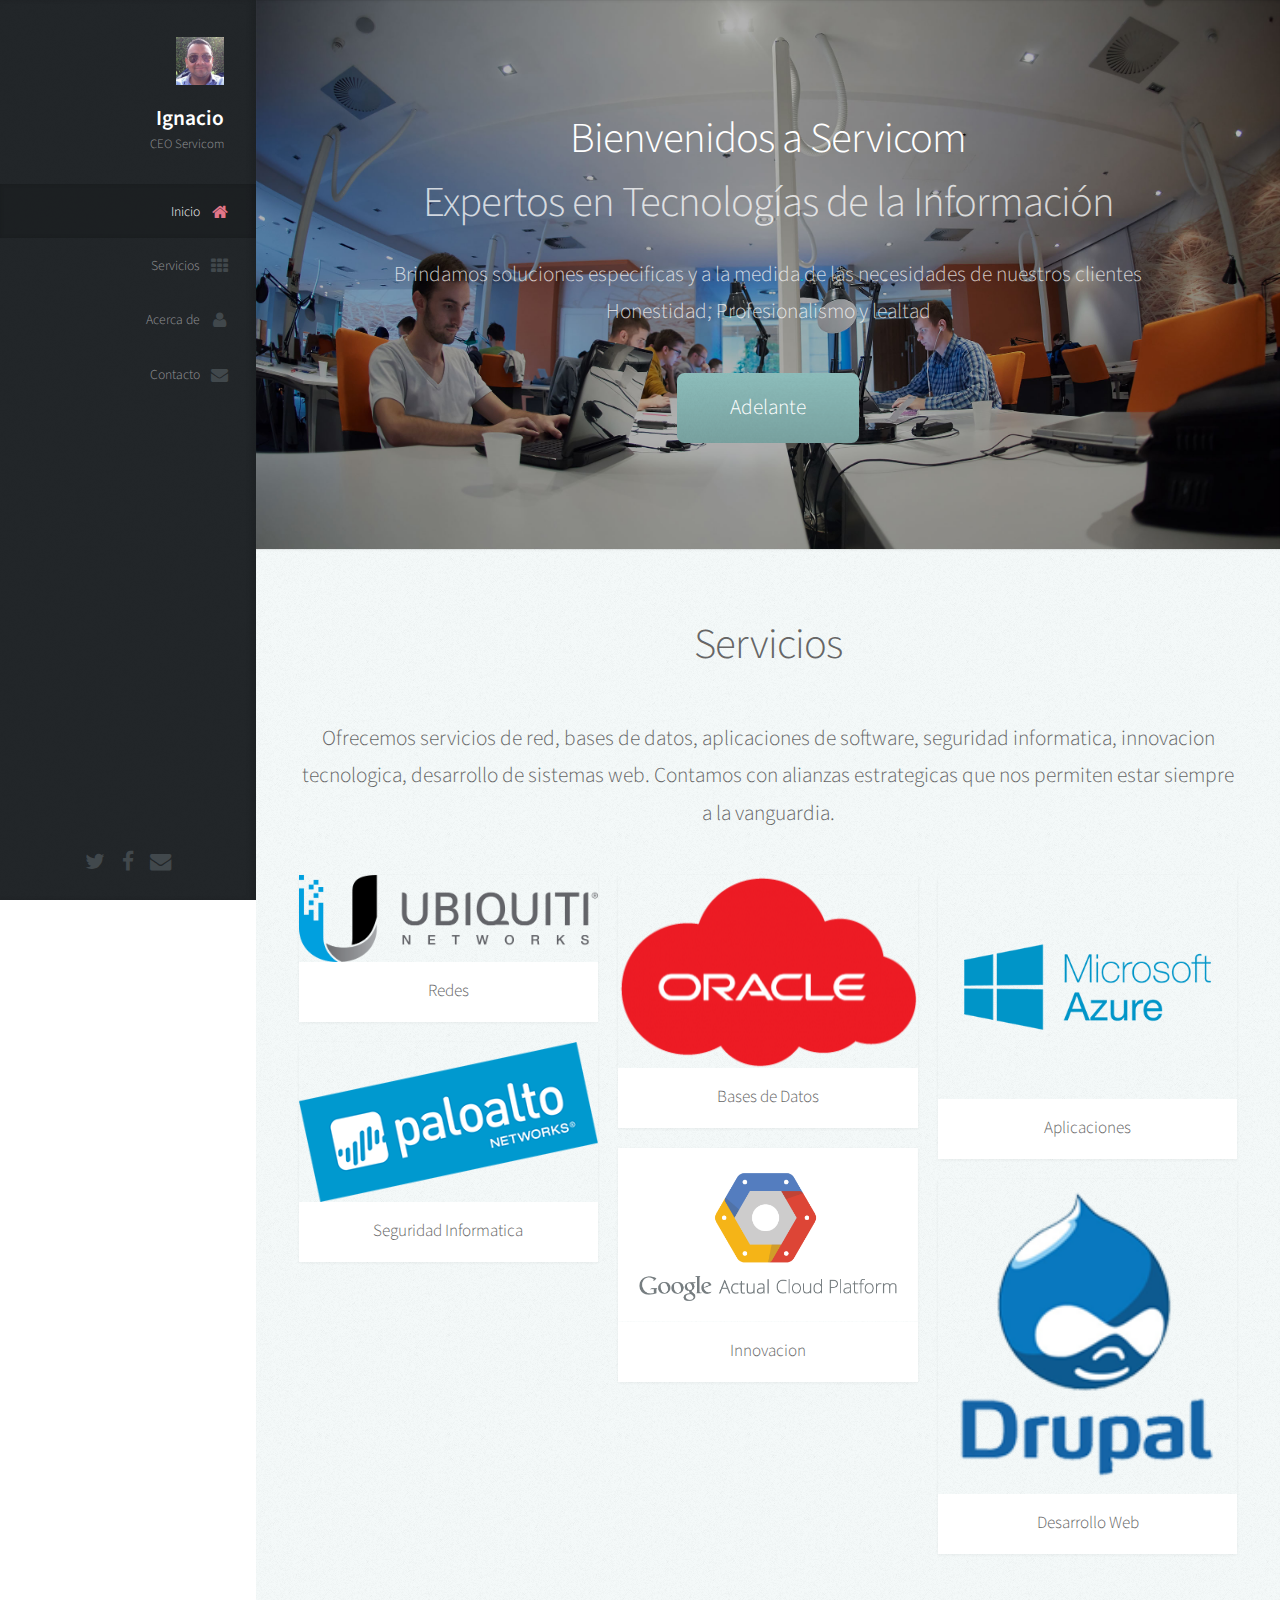
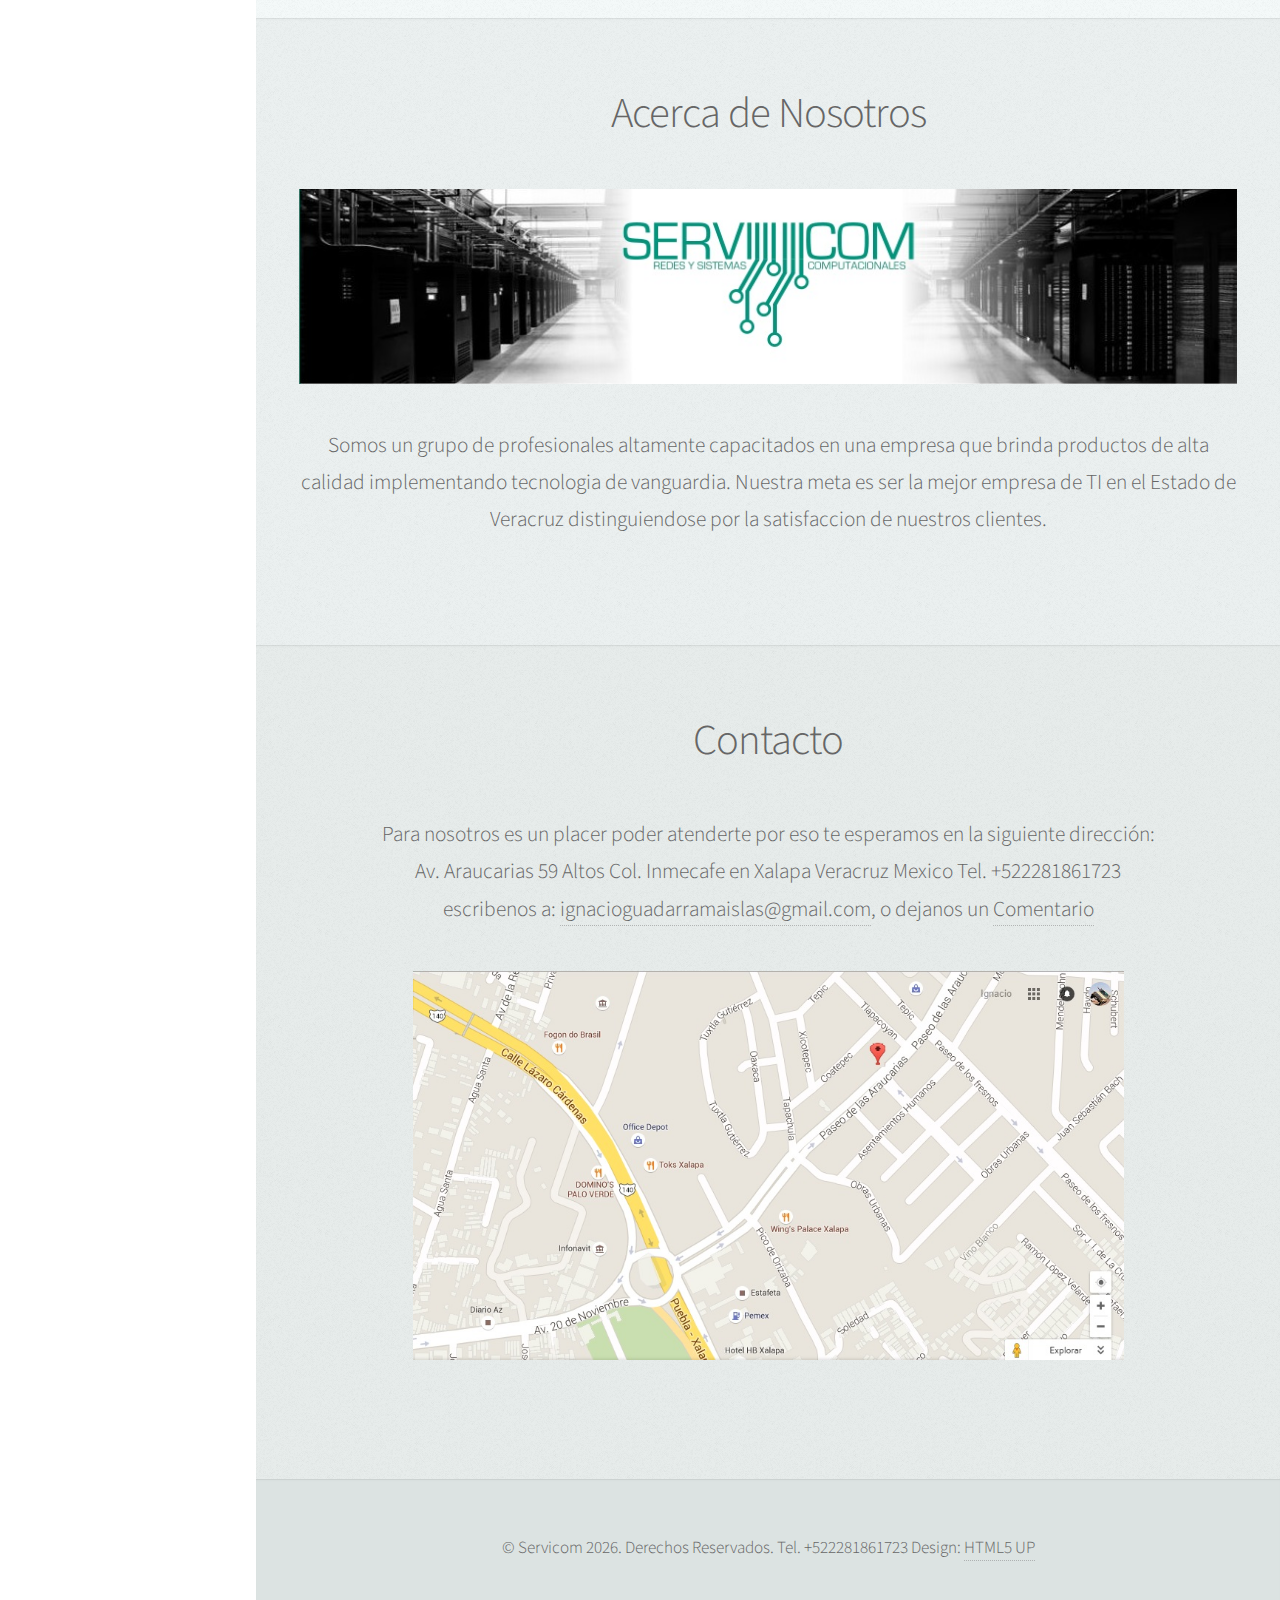
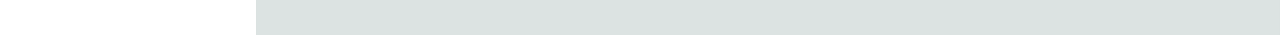
==== index.html @ 2c9adc37 "Add files via upload" ====
﻿<!DOCTYPE HTML>
<html>
	<head>
	<title>Servicom - Expertos en TI</title>
        <link rel="shortcut icon" href="favicon.ico" />
        <meta http-equiv="expires" content="0" />
		<meta name="msvalidate.01" content="8854037678727D01A5A8D40248712F20" />
		<meta charset="utf-8" />
		<meta name="viewport" content="width=device-width, initial-scale=1" />
		<link rel="stylesheet" href="assets/css/main.css" />
		<meta name="keywords" content="sistemas, redes, computo, informatica, tecnologia, seguridad, mantenimiento, protección, desarrollo, monitoreo, implementacion, administracion, telecomunicaciones, conectividad, infraestructura, soluciones, gestion, software, comunicaciones, firewall, wireless" />
<meta name="description" content="Servicom somos una empresa con experiencia en desarrollo de sistemas, bases de datos, telecomunicaciones, seguridad informatica, ofrecemos soluciones adecuadas para cada necesidad de nuestros clientes, nos comprometemos a equipar, asesorar y diseñar con tecnologia de vanguardia que resulte confiable, economica y flexible a nuestros clientes, colaborando con ello a su éxito empresarial." />

<script LANGUAGE="JavaScript">
function PaginaNueva(pagina) {
window.open(pagina, "Comentarios", "toolbar=no, status=yes, fullscreen=no, resizable=no, scrollbars=no, width=800, height=600");
}
</script>
</head>
	<body>

			<div id="header">

				<div class="top">

						<div id="logo">
							<span class="image avatar48"><img src="images/avatar.jpg" alt="" /></span>
						  <h1 id="title">Ignacio</h1>
							<p>CEO Servicom</p>
						</div>

						<nav id="nav">
							
							<ul>
								<li><a href="#top" id="top-link" class="skel-layers-ignoreHref"><span class="icon fa-home">Inicio</span></a></li>
								<li><a href="#portfolio" id="portfolio-link" class="skel-layers-ignoreHref"><span class="icon fa-th">Servicios</span></a></li>
								<li><a href="#about" id="about-link" class="skel-layers-ignoreHref"><span class="icon fa-user">Acerca de</span></a></li>
								<li><a href="#contact" id="contact-link" class="skel-layers-ignoreHref"><span class="icon fa-envelope">Contacto</span></a></li>
							</ul>
						</nav>

				</div>

				<div class="bottom">

						<ul class="icons">
							<li><a href="https://twitter.com/OsoSabrosote" class="icon fa-twitter"><span class="label">Twitter</span></a></li>
							<li><a href="https://www.facebook.com/SERVICOMsystems" target="_blank" class="icon fa-facebook"><span class="label">Facebook</span></a></li>
							
							<li><a href="mailto:ignacioguadarramaislas@gmail.com" class="icon fa-envelope"><span class="label">Email</span></a></li>
						</ul>

				</div>

			</div>

			<div id="main">

					<section id="top" class="one dark cover">
						<div class="container">

							<header>
								<h2 class="alt"><strong>Bienvenidos a Servicom</strong><br>
                                Expertos en Tecnologías de la Información</h2>
								<p>Brindamos soluciones especificas y a la medida de las necesidades de nuestros clientes<br />
								Honestidad, Profesionalismo y lealtad</p>
							</header>

							<footer>
								<a href="#portfolio" class="button scrolly">Adelante</a>
							</footer>

						</div>
					</section>

					<section id="portfolio" class="two">
						<div class="container">

							<header>
								<h2><strong>Servicios</strong></h2>
							</header>

							<p><strong>Ofrecemos servicios de red, bases de datos, aplicaciones de software, 
							seguridad informatica, innovacion tecnologica, desarrollo de sistemas web.
							Contamos con alianzas estrategicas que nos permiten estar siempre a la vanguardia.</strong></p>

							<div class="row">
								<div class="4u 12u$(mobile)">
									<article class="item">
										<a href="#" class="image fit"><img src="images/Ubiquiti.png" alt="" /></a>
										<header>
											<h3><strong>Redes</strong></h3>
										</header>
									</article>
									<article class="item">
										<a href="#" class="image fit"><img src="images/PaloAlto.png" alt="" /></a>
										<header>
											<h3><strong>Seguridad Informatica</strong></h3>
										</header>
									</article>
								</div>
								<div class="4u 12u$(mobile)">
									<article class="item">
										<a href="#" class="image fit"><img src="images/oracle.png" alt="" /></a>
										<header>
											<h3><strong>Bases de Datos</strong></h3>
										</header>
									</article>
									<article class="item">
										<a href="#" class="image fit"><img src="images/Google.png" alt="" /></a>
										<header>
											<h3><strong>Innovacion</strong></h3>
										</header>
									</article>
								</div>
								<div class="4u$ 12u$(mobile)">
									<article class="item">
										<a href="#" class="image fit"><img src="images/Microsoft.png" alt="" /></a>
										<header>
											<h3><strong>Aplicaciones</strong></h3>
										</header>
									</article>
									<article class="item">
										<a href="#" class="image fit"><img src="images/drupal.png" alt="" /></a>
										<header>
											<h3><strong>Desarrollo Web</strong></h3>
										</header>
									</article>
								</div>
							</div>

						</div>
					</section>

					<section id="about" class="three">
						<div class="container">

							<header>
								<h2><strong>Acerca de Nosotros</strong></h2>
							</header>

							<a href="#" class="image featured"><img src="images/pic08.jpg" alt="" /></a>

							<p><strong>Somos un grupo de profesionales altamente capacitados 
                            en una empresa que brinda productos de alta calidad
							implementando tecnologia de vanguardia. 
							Nuestra meta es ser la mejor empresa de TI
							en el Estado de Veracruz distinguiendose por la satisfaccion de nuestros clientes.</strong>
							</p>

						</div>
					</section>

					<section id="contact" class="four">
						<div class="container">

							<header>
								<h2><strong>Contacto</strong></h2>
							</header>

							<p><strong>Para nosotros es un placer poder atenderte por eso te esperamos en la siguiente dirección:<br />
							Av. Araucarias 59 Altos Col. Inmecafe en Xalapa Veracruz Mexico Tel. +522281861723</strong><br />
                            <strong>escribenos a: 
                            <a href="mailto:ignacioguadarramaislas@gmail.com">ignacioguadarramaislas@gmail.com</a>, o dejanos un 
                            <a href="javascript:PaginaNueva('Comentarios.php')">Comentario</a>
                            </strong></p>
							<img src="images/mapa.jpg" alt="" width="711" height="389" />
							<p></p>

					  </div>
					</section>

			</div>

			<div id="footer">

					<ul class="copyright">
						<li><strong>&copy; Servicom 
						<script type="text/javascript">
						var d = new Date();
						document.write(d.getFullYear());
                        </script>. Derechos Reservados. Tel. +522281861723</li>
                        <li>Design: <a href="http://html5up.net">HTML5 UP</a></li></strong>
					</ul>

			</div>

			<script src="assets/js/jquery.min.js"></script>
			<script src="assets/js/jquery.scrolly.min.js"></script>
			<script src="assets/js/jquery.scrollzer.min.js"></script>
			<script src="assets/js/skel.min.js"></script>
			<script src="assets/js/util.js"></script>
			<script src="assets/js/main.js"></script>
<!--Start of Tawk.to Script-->
<script type="text/javascript">
var Tawk_API=Tawk_API||{}, Tawk_LoadStart=new Date();
(function(){
var s1=document.createElement("script"),s0=document.getElementsByTagName("script")[0];
s1.async=true;
s1.src='https://embed.tawk.to/5a99e2e6d7591465c70833b9/default';
s1.charset='UTF-8';
s1.setAttribute('crossorigin','*');
s0.parentNode.insertBefore(s1,s0);
})();
</script>
<!--End of Tawk.to Script-->
	</body>
</html>
---- assets/css/main.css ----
@import url("font-awesome.min.css");
@import url("https://fonts.googleapis.com/css?family=Source+Sans+Pro:300,300italic,400,600");

/*
	Prologue by HTML5 UP
	html5up.net | @n33co
	Free for personal and commercial use under the CCA 3.0 license (html5up.net/license)
*/

/* Reset */

	html, body, div, span, applet, object, iframe, h1, h2, h3, h4, h5, h6, p, blockquote, pre, a, abbr, acronym, address, big, cite, code, del, dfn, em, img, ins, kbd, q, s, samp, small, strike, strong, sub, sup, tt, var, b, u, i, center, dl, dt, dd, ol, ul, li, fieldset, form, label, legend, table, caption, tbody, tfoot, thead, tr, th, td, article, aside, canvas, details, embed, figure, figcaption, footer, header, hgroup, menu, nav, output, ruby, section, summary, time, mark, audio, video {
		margin: 0;
		padding: 0;
		border: 0;
		font-size: 100%;
		font: inherit;
		vertical-align: baseline;
	}

	article, aside, details, figcaption, figure, footer, header, hgroup, menu, nav, section {
		display: block;
	}

	body {
		line-height: 1;
	}

	ol, ul {
		list-style: none;
	}

	blockquote, q {
		quotes: none;
	}

	blockquote:before, blockquote:after, q:before, q:after {
		content: '';
		content: none;
	}

	table {
		border-collapse: collapse;
		border-spacing: 0;
	}

	body {
		-webkit-text-size-adjust: none;
	}

/* Box Model */

	*, *:before, *:after {
		-moz-box-sizing: border-box;
		-webkit-box-sizing: border-box;
		box-sizing: border-box;
	}

/* Containers */

	.container {
		margin-left: auto;
		margin-right: auto;
	}

	.container.\31 25\25 {
		width: 100%;
		max-width: 1750px;
		min-width: 1400px;
	}

	.container.\37 5\25 {
		width: 1050px;
	}

	.container.\35 0\25 {
		width: 700px;
	}

	.container.\32 5\25 {
		width: 350px;
	}

	.container {
		width: 1400px;
	}

	@media screen and (min-width: 961px) and (max-width: 1880px) {

		.container.\31 25\25 {
			width: 100%;
			max-width: 1500px;
			min-width: 1200px;
		}

		.container.\37 5\25 {
			width: 900px;
		}

		.container.\35 0\25 {
			width: 600px;
		}

		.container.\32 5\25 {
			width: 300px;
		}

		.container {
			width: 1200px;
		}

	}

	@media screen and (min-width: 961px) and (max-width: 1620px) {

		.container.\31 25\25 {
			width: 100%;
			max-width: 1200px;
			min-width: 960px;
		}

		.container.\37 5\25 {
			width: 720px;
		}

		.container.\35 0\25 {
			width: 480px;
		}

		.container.\32 5\25 {
			width: 240px;
		}

		.container {
			width: 960px;
		}

	}

	@media screen and (min-width: 961px) and (max-width: 1320px) {

		.container.\31 25\25 {
			width: 100%;
			max-width: 125%;
			min-width: 100%;
		}

		.container.\37 5\25 {
			width: 75%;
		}

		.container.\35 0\25 {
			width: 50%;
		}

		.container.\32 5\25 {
			width: 25%;
		}

		.container {
			width: 100%;
		}

	}

	@media screen and (max-width: 960px) {

		.container.\31 25\25 {
			width: 100%;
			max-width: 125%;
			min-width: 100%;
		}

		.container.\37 5\25 {
			width: 75%;
		}

		.container.\35 0\25 {
			width: 50%;
		}

		.container.\32 5\25 {
			width: 25%;
		}

		.container {
			width: 100%;
		}

	}

	@media screen and (max-width: 736px) {

		.container.\31 25\25 {
			width: 100%;
			max-width: 125%;
			min-width: 100%;
		}

		.container.\37 5\25 {
			width: 75%;
		}

		.container.\35 0\25 {
			width: 50%;
		}

		.container.\32 5\25 {
			width: 25%;
		}

		.container {
			width: 100% !important;
		}

	}

/* Grid */

	.row {
		border-bottom: solid 1px transparent;
		-moz-box-sizing: border-box;
		-webkit-box-sizing: border-box;
		box-sizing: border-box;
	}

	.row > * {
		float: left;
		-moz-box-sizing: border-box;
		-webkit-box-sizing: border-box;
		box-sizing: border-box;
	}

	.row:after, .row:before {
		content: '';
		display: block;
		clear: both;
		height: 0;
	}

	.row.uniform > * > :first-child {
		margin-top: 0;
	}

	.row.uniform > * > :last-child {
		margin-bottom: 0;
	}

	.row.\30 \25 > * {
		padding: 0px 0 0 0px;
	}

	.row.\30 \25 {
		margin: 0px 0 -1px 0px;
	}

	.row.uniform.\30 \25 > * {
		padding: 0px 0 0 0px;
	}

	.row.uniform.\30 \25 {
		margin: 0px 0 -1px 0px;
	}

	.row > * {
		padding: 40px 0 0 40px;
	}

	.row {
		margin: -40px 0 -1px -40px;
	}

	.row.uniform > * {
		padding: 40px 0 0 40px;
	}

	.row.uniform {
		margin: -40px 0 -1px -40px;
	}

	.row.\32 00\25 > * {
		padding: 80px 0 0 80px;
	}

	.row.\32 00\25 {
		margin: -80px 0 -1px -80px;
	}

	.row.uniform.\32 00\25 > * {
		padding: 80px 0 0 80px;
	}

	.row.uniform.\32 00\25 {
		margin: -80px 0 -1px -80px;
	}

	.row.\31 50\25 > * {
		padding: 60px 0 0 60px;
	}

	.row.\31 50\25 {
		margin: -60px 0 -1px -60px;
	}

	.row.uniform.\31 50\25 > * {
		padding: 60px 0 0 60px;
	}

	.row.uniform.\31 50\25 {
		margin: -60px 0 -1px -60px;
	}

	.row.\35 0\25 > * {
		padding: 20px 0 0 20px;
	}

	.row.\35 0\25 {
		margin: -20px 0 -1px -20px;
	}

	.row.uniform.\35 0\25 > * {
		padding: 20px 0 0 20px;
	}

	.row.uniform.\35 0\25 {
		margin: -20px 0 -1px -20px;
	}

	.row.\32 5\25 > * {
		padding: 10px 0 0 10px;
	}

	.row.\32 5\25 {
		margin: -10px 0 -1px -10px;
	}

	.row.uniform.\32 5\25 > * {
		padding: 10px 0 0 10px;
	}

	.row.uniform.\32 5\25 {
		margin: -10px 0 -1px -10px;
	}

	.\31 2u, .\31 2u\24 {
		width: 100%;
		clear: none;
		margin-left: 0;
	}

	.\31 1u, .\31 1u\24 {
		width: 91.6666666667%;
		clear: none;
		margin-left: 0;
	}

	.\31 0u, .\31 0u\24 {
		width: 83.3333333333%;
		clear: none;
		margin-left: 0;
	}

	.\39 u, .\39 u\24 {
		width: 75%;
		clear: none;
		margin-left: 0;
	}

	.\38 u, .\38 u\24 {
		width: 66.6666666667%;
		clear: none;
		margin-left: 0;
	}

	.\37 u, .\37 u\24 {
		width: 58.3333333333%;
		clear: none;
		margin-left: 0;
	}

	.\36 u, .\36 u\24 {
		width: 50%;
		clear: none;
		margin-left: 0;
	}

	.\35 u, .\35 u\24 {
		width: 41.6666666667%;
		clear: none;
		margin-left: 0;
	}

	.\34 u, .\34 u\24 {
		width: 33.3333333333%;
		clear: none;
		margin-left: 0;
	}

	.\33 u, .\33 u\24 {
		width: 25%;
		clear: none;
		margin-left: 0;
	}

	.\32 u, .\32 u\24 {
		width: 16.6666666667%;
		clear: none;
		margin-left: 0;
	}

	.\31 u, .\31 u\24 {
		width: 8.3333333333%;
		clear: none;
		margin-left: 0;
	}

	.\31 2u\24 + *,
	.\31 1u\24 + *,
	.\31 0u\24 + *,
	.\39 u\24 + *,
	.\38 u\24 + *,
	.\37 u\24 + *,
	.\36 u\24 + *,
	.\35 u\24 + *,
	.\34 u\24 + *,
	.\33 u\24 + *,
	.\32 u\24 + *,
	.\31 u\24 + * {
		clear: left;
	}

	.\-11u {
		margin-left: 91.66667%;
	}

	.\-10u {
		margin-left: 83.33333%;
	}

	.\-9u {
		margin-left: 75%;
	}

	.\-8u {
		margin-left: 66.66667%;
	}

	.\-7u {
		margin-left: 58.33333%;
	}

	.\-6u {
		margin-left: 50%;
	}

	.\-5u {
		margin-left: 41.66667%;
	}

	.\-4u {
		margin-left: 33.33333%;
	}

	.\-3u {
		margin-left: 25%;
	}

	.\-2u {
		margin-left: 16.66667%;
	}

	.\-1u {
		margin-left: 8.33333%;
	}

	@media screen and (min-width: 961px) and (max-width: 1880px) {

		.row > * {
			padding: 40px 0 0 40px;
		}

		.row {
			margin: -40px 0 -1px -40px;
		}

		.row.uniform > * {
			padding: 40px 0 0 40px;
		}

		.row.uniform {
			margin: -40px 0 -1px -40px;
		}

		.row.\32 00\25 > * {
			padding: 80px 0 0 80px;
		}

		.row.\32 00\25 {
			margin: -80px 0 -1px -80px;
		}

		.row.uniform.\32 00\25 > * {
			padding: 80px 0 0 80px;
		}

		.row.uniform.\32 00\25 {
			margin: -80px 0 -1px -80px;
		}

		.row.\31 50\25 > * {
			padding: 60px 0 0 60px;
		}

		.row.\31 50\25 {
			margin: -60px 0 -1px -60px;
		}

		.row.uniform.\31 50\25 > * {
			padding: 60px 0 0 60px;
		}

		.row.uniform.\31 50\25 {
			margin: -60px 0 -1px -60px;
		}

		.row.\35 0\25 > * {
			padding: 20px 0 0 20px;
		}

		.row.\35 0\25 {
			margin: -20px 0 -1px -20px;
		}

		.row.uniform.\35 0\25 > * {
			padding: 20px 0 0 20px;
		}

		.row.uniform.\35 0\25 {
			margin: -20px 0 -1px -20px;
		}

		.row.\32 5\25 > * {
			padding: 10px 0 0 10px;
		}

		.row.\32 5\25 {
			margin: -10px 0 -1px -10px;
		}

		.row.uniform.\32 5\25 > * {
			padding: 10px 0 0 10px;
		}

		.row.uniform.\32 5\25 {
			margin: -10px 0 -1px -10px;
		}

		.\31 2u\28wide\29, .\31 2u\24\28wide\29 {
			width: 100%;
			clear: none;
			margin-left: 0;
		}

		.\31 1u\28wide\29, .\31 1u\24\28wide\29 {
			width: 91.6666666667%;
			clear: none;
			margin-left: 0;
		}

		.\31 0u\28wide\29, .\31 0u\24\28wide\29 {
			width: 83.3333333333%;
			clear: none;
			margin-left: 0;
		}

		.\39 u\28wide\29, .\39 u\24\28wide\29 {
			width: 75%;
			clear: none;
			margin-left: 0;
		}

		.\38 u\28wide\29, .\38 u\24\28wide\29 {
			width: 66.6666666667%;
			clear: none;
			margin-left: 0;
		}

		.\37 u\28wide\29, .\37 u\24\28wide\29 {
			width: 58.3333333333%;
			clear: none;
			margin-left: 0;
		}

		.\36 u\28wide\29, .\36 u\24\28wide\29 {
			width: 50%;
			clear: none;
			margin-left: 0;
		}

		.\35 u\28wide\29, .\35 u\24\28wide\29 {
			width: 41.6666666667%;
			clear: none;
			margin-left: 0;
		}

		.\34 u\28wide\29, .\34 u\24\28wide\29 {
			width: 33.3333333333%;
			clear: none;
			margin-left: 0;
		}

		.\33 u\28wide\29, .\33 u\24\28wide\29 {
			width: 25%;
			clear: none;
			margin-left: 0;
		}

		.\32 u\28wide\29, .\32 u\24\28wide\29 {
			width: 16.6666666667%;
			clear: none;
			margin-left: 0;
		}

		.\31 u\28wide\29, .\31 u\24\28wide\29 {
			width: 8.3333333333%;
			clear: none;
			margin-left: 0;
		}

		.\31 2u\24\28wide\29 + *,
		.\31 1u\24\28wide\29 + *,
		.\31 0u\24\28wide\29 + *,
		.\39 u\24\28wide\29 + *,
		.\38 u\24\28wide\29 + *,
		.\37 u\24\28wide\29 + *,
		.\36 u\24\28wide\29 + *,
		.\35 u\24\28wide\29 + *,
		.\34 u\24\28wide\29 + *,
		.\33 u\24\28wide\29 + *,
		.\32 u\24\28wide\29 + *,
		.\31 u\24\28wide\29 + * {
			clear: left;
		}

		.\-11u\28wide\29 {
			margin-left: 91.66667%;
		}

		.\-10u\28wide\29 {
			margin-left: 83.33333%;
		}

		.\-9u\28wide\29 {
			margin-left: 75%;
		}

		.\-8u\28wide\29 {
			margin-left: 66.66667%;
		}

		.\-7u\28wide\29 {
			margin-left: 58.33333%;
		}

		.\-6u\28wide\29 {
			margin-left: 50%;
		}

		.\-5u\28wide\29 {
			margin-left: 41.66667%;
		}

		.\-4u\28wide\29 {
			margin-left: 33.33333%;
		}

		.\-3u\28wide\29 {
			margin-left: 25%;
		}

		.\-2u\28wide\29 {
			margin-left: 16.66667%;
		}

		.\-1u\28wide\29 {
			margin-left: 8.33333%;
		}

	}

	@media screen and (min-width: 961px) and (max-width: 1620px) {

		.row > * {
			padding: 40px 0 0 40px;
		}

		.row {
			margin: -40px 0 -1px -40px;
		}

		.row.uniform > * {
			padding: 40px 0 0 40px;
		}

		.row.uniform {
			margin: -40px 0 -1px -40px;
		}

		.row.\32 00\25 > * {
			padding: 80px 0 0 80px;
		}

		.row.\32 00\25 {
			margin: -80px 0 -1px -80px;
		}

		.row.uniform.\32 00\25 > * {
			padding: 80px 0 0 80px;
		}

		.row.uniform.\32 00\25 {
			margin: -80px 0 -1px -80px;
		}

		.row.\31 50\25 > * {
			padding: 60px 0 0 60px;
		}

		.row.\31 50\25 {
			margin: -60px 0 -1px -60px;
		}

		.row.uniform.\31 50\25 > * {
			padding: 60px 0 0 60px;
		}

		.row.uniform.\31 50\25 {
			margin: -60px 0 -1px -60px;
		}

		.row.\35 0\25 > * {
			padding: 20px 0 0 20px;
		}

		.row.\35 0\25 {
			margin: -20px 0 -1px -20px;
		}

		.row.uniform.\35 0\25 > * {
			padding: 20px 0 0 20px;
		}

		.row.uniform.\35 0\25 {
			margin: -20px 0 -1px -20px;
		}

		.row.\32 5\25 > * {
			padding: 10px 0 0 10px;
		}

		.row.\32 5\25 {
			margin: -10px 0 -1px -10px;
		}

		.row.uniform.\32 5\25 > * {
			padding: 10px 0 0 10px;
		}

		.row.uniform.\32 5\25 {
			margin: -10px 0 -1px -10px;
		}

		.\31 2u\28normal\29, .\31 2u\24\28normal\29 {
			width: 100%;
			clear: none;
			margin-left: 0;
		}

		.\31 1u\28normal\29, .\31 1u\24\28normal\29 {
			width: 91.6666666667%;
			clear: none;
			margin-left: 0;
		}

		.\31 0u\28normal\29, .\31 0u\24\28normal\29 {
			width: 83.3333333333%;
			clear: none;
			margin-left: 0;
		}

		.\39 u\28normal\29, .\39 u\24\28normal\29 {
			width: 75%;
			clear: none;
			margin-left: 0;
		}

		.\38 u\28normal\29, .\38 u\24\28normal\29 {
			width: 66.6666666667%;
			clear: none;
			margin-left: 0;
		}

		.\37 u\28normal\29, .\37 u\24\28normal\29 {
			width: 58.3333333333%;
			clear: none;
			margin-left: 0;
		}

		.\36 u\28normal\29, .\36 u\24\28normal\29 {
			width: 50%;
			clear: none;
			margin-left: 0;
		}

		.\35 u\28normal\29, .\35 u\24\28normal\29 {
			width: 41.6666666667%;
			clear: none;
			margin-left: 0;
		}

		.\34 u\28normal\29, .\34 u\24\28normal\29 {
			width: 33.3333333333%;
			clear: none;
			margin-left: 0;
		}

		.\33 u\28normal\29, .\33 u\24\28normal\29 {
			width: 25%;
			clear: none;
			margin-left: 0;
		}

		.\32 u\28normal\29, .\32 u\24\28normal\29 {
			width: 16.6666666667%;
			clear: none;
			margin-left: 0;
		}

		.\31 u\28normal\29, .\31 u\24\28normal\29 {
			width: 8.3333333333%;
			clear: none;
			margin-left: 0;
		}

		.\31 2u\24\28normal\29 + *,
		.\31 1u\24\28normal\29 + *,
		.\31 0u\24\28normal\29 + *,
		.\39 u\24\28normal\29 + *,
		.\38 u\24\28normal\29 + *,
		.\37 u\24\28normal\29 + *,
		.\36 u\24\28normal\29 + *,
		.\35 u\24\28normal\29 + *,
		.\34 u\24\28normal\29 + *,
		.\33 u\24\28normal\29 + *,
		.\32 u\24\28normal\29 + *,
		.\31 u\24\28normal\29 + * {
			clear: left;
		}

		.\-11u\28normal\29 {
			margin-left: 91.66667%;
		}

		.\-10u\28normal\29 {
			margin-left: 83.33333%;
		}

		.\-9u\28normal\29 {
			margin-left: 75%;
		}

		.\-8u\28normal\29 {
			margin-left: 66.66667%;
		}

		.\-7u\28normal\29 {
			margin-left: 58.33333%;
		}

		.\-6u\28normal\29 {
			margin-left: 50%;
		}

		.\-5u\28normal\29 {
			margin-left: 41.66667%;
		}

		.\-4u\28normal\29 {
			margin-left: 33.33333%;
		}

		.\-3u\28normal\29 {
			margin-left: 25%;
		}

		.\-2u\28normal\29 {
			margin-left: 16.66667%;
		}

		.\-1u\28normal\29 {
			margin-left: 8.33333%;
		}

	}

	@media screen and (min-width: 961px) and (max-width: 1320px) {

		.row > * {
			padding: 20px 0 0 20px;
		}

		.row {
			margin: -20px 0 -1px -20px;
		}

		.row.uniform > * {
			padding: 20px 0 0 20px;
		}

		.row.uniform {
			margin: -20px 0 -1px -20px;
		}

		.row.\32 00\25 > * {
			padding: 40px 0 0 40px;
		}

		.row.\32 00\25 {
			margin: -40px 0 -1px -40px;
		}

		.row.uniform.\32 00\25 > * {
			padding: 40px 0 0 40px;
		}

		.row.uniform.\32 00\25 {
			margin: -40px 0 -1px -40px;
		}

		.row.\31 50\25 > * {
			padding: 30px 0 0 30px;
		}

		.row.\31 50\25 {
			margin: -30px 0 -1px -30px;
		}

		.row.uniform.\31 50\25 > * {
			padding: 30px 0 0 30px;
		}

		.row.uniform.\31 50\25 {
			margin: -30px 0 -1px -30px;
		}

		.row.\35 0\25 > * {
			padding: 10px 0 0 10px;
		}

		.row.\35 0\25 {
			margin: -10px 0 -1px -10px;
		}

		.row.uniform.\35 0\25 > * {
			padding: 10px 0 0 10px;
		}

		.row.uniform.\35 0\25 {
			margin: -10px 0 -1px -10px;
		}

		.row.\32 5\25 > * {
			padding: 5px 0 0 5px;
		}

		.row.\32 5\25 {
			margin: -5px 0 -1px -5px;
		}

		.row.uniform.\32 5\25 > * {
			padding: 5px 0 0 5px;
		}

		.row.uniform.\32 5\25 {
			margin: -5px 0 -1px -5px;
		}

		.\31 2u\28narrow\29, .\31 2u\24\28narrow\29 {
			width: 100%;
			clear: none;
			margin-left: 0;
		}

		.\31 1u\28narrow\29, .\31 1u\24\28narrow\29 {
			width: 91.6666666667%;
			clear: none;
			margin-left: 0;
		}

		.\31 0u\28narrow\29, .\31 0u\24\28narrow\29 {
			width: 83.3333333333%;
			clear: none;
			margin-left: 0;
		}

		.\39 u\28narrow\29, .\39 u\24\28narrow\29 {
			width: 75%;
			clear: none;
			margin-left: 0;
		}

		.\38 u\28narrow\29, .\38 u\24\28narrow\29 {
			width: 66.6666666667%;
			clear: none;
			margin-left: 0;
		}

		.\37 u\28narrow\29, .\37 u\24\28narrow\29 {
			width: 58.3333333333%;
			clear: none;
			margin-left: 0;
		}

		.\36 u\28narrow\29, .\36 u\24\28narrow\29 {
			width: 50%;
			clear: none;
			margin-left: 0;
		}

		.\35 u\28narrow\29, .\35 u\24\28narrow\29 {
			width: 41.6666666667%;
			clear: none;
			margin-left: 0;
		}

		.\34 u\28narrow\29, .\34 u\24\28narrow\29 {
			width: 33.3333333333%;
			clear: none;
			margin-left: 0;
		}

		.\33 u\28narrow\29, .\33 u\24\28narrow\29 {
			width: 25%;
			clear: none;
			margin-left: 0;
		}

		.\32 u\28narrow\29, .\32 u\24\28narrow\29 {
			width: 16.6666666667%;
			clear: none;
			margin-left: 0;
		}

		.\31 u\28narrow\29, .\31 u\24\28narrow\29 {
			width: 8.3333333333%;
			clear: none;
			margin-left: 0;
		}

		.\31 2u\24\28narrow\29 + *,
		.\31 1u\24\28narrow\29 + *,
		.\31 0u\24\28narrow\29 + *,
		.\39 u\24\28narrow\29 + *,
		.\38 u\24\28narrow\29 + *,
		.\37 u\24\28narrow\29 + *,
		.\36 u\24\28narrow\29 + *,
		.\35 u\24\28narrow\29 + *,
		.\34 u\24\28narrow\29 + *,
		.\33 u\24\28narrow\29 + *,
		.\32 u\24\28narrow\29 + *,
		.\31 u\24\28narrow\29 + * {
			clear: left;
		}

		.\-11u\28narrow\29 {
			margin-left: 91.66667%;
		}

		.\-10u\28narrow\29 {
			margin-left: 83.33333%;
		}

		.\-9u\28narrow\29 {
			margin-left: 75%;
		}

		.\-8u\28narrow\29 {
			margin-left: 66.66667%;
		}

		.\-7u\28narrow\29 {
			margin-left: 58.33333%;
		}

		.\-6u\28narrow\29 {
			margin-left: 50%;
		}

		.\-5u\28narrow\29 {
			margin-left: 41.66667%;
		}

		.\-4u\28narrow\29 {
			margin-left: 33.33333%;
		}

		.\-3u\28narrow\29 {
			margin-left: 25%;
		}

		.\-2u\28narrow\29 {
			margin-left: 16.66667%;
		}

		.\-1u\28narrow\29 {
			margin-left: 8.33333%;
		}

	}

	@media screen and (max-width: 960px) {

		.row > * {
			padding: 20px 0 0 20px;
		}

		.row {
			margin: -20px 0 -1px -20px;
		}

		.row.uniform > * {
			padding: 20px 0 0 20px;
		}

		.row.uniform {
			margin: -20px 0 -1px -20px;
		}

		.row.\32 00\25 > * {
			padding: 40px 0 0 40px;
		}

		.row.\32 00\25 {
			margin: -40px 0 -1px -40px;
		}

		.row.uniform.\32 00\25 > * {
			padding: 40px 0 0 40px;
		}

		.row.uniform.\32 00\25 {
			margin: -40px 0 -1px -40px;
		}

		.row.\31 50\25 > * {
			padding: 30px 0 0 30px;
		}

		.row.\31 50\25 {
			margin: -30px 0 -1px -30px;
		}

		.row.uniform.\31 50\25 > * {
			padding: 30px 0 0 30px;
		}

		.row.uniform.\31 50\25 {
			margin: -30px 0 -1px -30px;
		}

		.row.\35 0\25 > * {
			padding: 10px 0 0 10px;
		}

		.row.\35 0\25 {
			margin: -10px 0 -1px -10px;
		}

		.row.uniform.\35 0\25 > * {
			padding: 10px 0 0 10px;
		}

		.row.uniform.\35 0\25 {
			margin: -10px 0 -1px -10px;
		}

		.row.\32 5\25 > * {
			padding: 5px 0 0 5px;
		}

		.row.\32 5\25 {
			margin: -5px 0 -1px -5px;
		}

		.row.uniform.\32 5\25 > * {
			padding: 5px 0 0 5px;
		}

		.row.uniform.\32 5\25 {
			margin: -5px 0 -1px -5px;
		}

		.\31 2u\28narrower\29, .\31 2u\24\28narrower\29 {
			width: 100%;
			clear: none;
			margin-left: 0;
		}

		.\31 1u\28narrower\29, .\31 1u\24\28narrower\29 {
			width: 91.6666666667%;
			clear: none;
			margin-left: 0;
		}

		.\31 0u\28narrower\29, .\31 0u\24\28narrower\29 {
			width: 83.3333333333%;
			clear: none;
			margin-left: 0;
		}

		.\39 u\28narrower\29, .\39 u\24\28narrower\29 {
			width: 75%;
			clear: none;
			margin-left: 0;
		}

		.\38 u\28narrower\29, .\38 u\24\28narrower\29 {
			width: 66.6666666667%;
			clear: none;
			margin-left: 0;
		}

		.\37 u\28narrower\29, .\37 u\24\28narrower\29 {
			width: 58.3333333333%;
			clear: none;
			margin-left: 0;
		}

		.\36 u\28narrower\29, .\36 u\24\28narrower\29 {
			width: 50%;
			clear: none;
			margin-left: 0;
		}

		.\35 u\28narrower\29, .\35 u\24\28narrower\29 {
			width: 41.6666666667%;
			clear: none;
			margin-left: 0;
		}

		.\34 u\28narrower\29, .\34 u\24\28narrower\29 {
			width: 33.3333333333%;
			clear: none;
			margin-left: 0;
		}

		.\33 u\28narrower\29, .\33 u\24\28narrower\29 {
			width: 25%;
			clear: none;
			margin-left: 0;
		}

		.\32 u\28narrower\29, .\32 u\24\28narrower\29 {
			width: 16.6666666667%;
			clear: none;
			margin-left: 0;
		}

		.\31 u\28narrower\29, .\31 u\24\28narrower\29 {
			width: 8.3333333333%;
			clear: none;
			margin-left: 0;
		}

		.\31 2u\24\28narrower\29 + *,
		.\31 1u\24\28narrower\29 + *,
		.\31 0u\24\28narrower\29 + *,
		.\39 u\24\28narrower\29 + *,
		.\38 u\24\28narrower\29 + *,
		.\37 u\24\28narrower\29 + *,
		.\36 u\24\28narrower\29 + *,
		.\35 u\24\28narrower\29 + *,
		.\34 u\24\28narrower\29 + *,
		.\33 u\24\28narrower\29 + *,
		.\32 u\24\28narrower\29 + *,
		.\31 u\24\28narrower\29 + * {
			clear: left;
		}

		.\-11u\28narrower\29 {
			margin-left: 91.66667%;
		}

		.\-10u\28narrower\29 {
			margin-left: 83.33333%;
		}

		.\-9u\28narrower\29 {
			margin-left: 75%;
		}

		.\-8u\28narrower\29 {
			margin-left: 66.66667%;
		}

		.\-7u\28narrower\29 {
			margin-left: 58.33333%;
		}

		.\-6u\28narrower\29 {
			margin-left: 50%;
		}

		.\-5u\28narrower\29 {
			margin-left: 41.66667%;
		}

		.\-4u\28narrower\29 {
			margin-left: 33.33333%;
		}

		.\-3u\28narrower\29 {
			margin-left: 25%;
		}

		.\-2u\28narrower\29 {
			margin-left: 16.66667%;
		}

		.\-1u\28narrower\29 {
			margin-left: 8.33333%;
		}

	}

	@media screen and (max-width: 736px) {

		.row > * {
			padding: 20px 0 0 20px;
		}

		.row {
			margin: -20px 0 -1px -20px;
		}

		.row.uniform > * {
			padding: 20px 0 0 20px;
		}

		.row.uniform {
			margin: -20px 0 -1px -20px;
		}

		.row.\32 00\25 > * {
			padding: 40px 0 0 40px;
		}

		.row.\32 00\25 {
			margin: -40px 0 -1px -40px;
		}

		.row.uniform.\32 00\25 > * {
			padding: 40px 0 0 40px;
		}

		.row.uniform.\32 00\25 {
			margin: -40px 0 -1px -40px;
		}

		.row.\31 50\25 > * {
			padding: 30px 0 0 30px;
		}

		.row.\31 50\25 {
			margin: -30px 0 -1px -30px;
		}

		.row.uniform.\31 50\25 > * {
			padding: 30px 0 0 30px;
		}

		.row.uniform.\31 50\25 {
			margin: -30px 0 -1px -30px;
		}

		.row.\35 0\25 > * {
			padding: 10px 0 0 10px;
		}

		.row.\35 0\25 {
			margin: -10px 0 -1px -10px;
		}

		.row.uniform.\35 0\25 > * {
			padding: 10px 0 0 10px;
		}

		.row.uniform.\35 0\25 {
			margin: -10px 0 -1px -10px;
		}

		.row.\32 5\25 > * {
			padding: 5px 0 0 5px;
		}

		.row.\32 5\25 {
			margin: -5px 0 -1px -5px;
		}

		.row.uniform.\32 5\25 > * {
			padding: 5px 0 0 5px;
		}

		.row.uniform.\32 5\25 {
			margin: -5px 0 -1px -5px;
		}

		.\31 2u\28mobile\29, .\31 2u\24\28mobile\29 {
			width: 100%;
			clear: none;
			margin-left: 0;
		}

		.\31 1u\28mobile\29, .\31 1u\24\28mobile\29 {
			width: 91.6666666667%;
			clear: none;
			margin-left: 0;
		}

		.\31 0u\28mobile\29, .\31 0u\24\28mobile\29 {
			width: 83.3333333333%;
			clear: none;
			margin-left: 0;
		}

		.\39 u\28mobile\29, .\39 u\24\28mobile\29 {
			width: 75%;
			clear: none;
			margin-left: 0;
		}

		.\38 u\28mobile\29, .\38 u\24\28mobile\29 {
			width: 66.6666666667%;
			clear: none;
			margin-left: 0;
		}

		.\37 u\28mobile\29, .\37 u\24\28mobile\29 {
			width: 58.3333333333%;
			clear: none;
			margin-left: 0;
		}

		.\36 u\28mobile\29, .\36 u\24\28mobile\29 {
			width: 50%;
			clear: none;
			margin-left: 0;
		}

		.\35 u\28mobile\29, .\35 u\24\28mobile\29 {
			width: 41.6666666667%;
			clear: none;
			margin-left: 0;
		}

		.\34 u\28mobile\29, .\34 u\24\28mobile\29 {
			width: 33.3333333333%;
			clear: none;
			margin-left: 0;
		}

		.\33 u\28mobile\29, .\33 u\24\28mobile\29 {
			width: 25%;
			clear: none;
			margin-left: 0;
		}

		.\32 u\28mobile\29, .\32 u\24\28mobile\29 {
			width: 16.6666666667%;
			clear: none;
			margin-left: 0;
		}

		.\31 u\28mobile\29, .\31 u\24\28mobile\29 {
			width: 8.3333333333%;
			clear: none;
			margin-left: 0;
		}

		.\31 2u\24\28mobile\29 + *,
		.\31 1u\24\28mobile\29 + *,
		.\31 0u\24\28mobile\29 + *,
		.\39 u\24\28mobile\29 + *,
		.\38 u\24\28mobile\29 + *,
		.\37 u\24\28mobile\29 + *,
		.\36 u\24\28mobile\29 + *,
		.\35 u\24\28mobile\29 + *,
		.\34 u\24\28mobile\29 + *,
		.\33 u\24\28mobile\29 + *,
		.\32 u\24\28mobile\29 + *,
		.\31 u\24\28mobile\29 + * {
			clear: left;
		}

		.\-11u\28mobile\29 {
			margin-left: 91.66667%;
		}

		.\-10u\28mobile\29 {
			margin-left: 83.33333%;
		}

		.\-9u\28mobile\29 {
			margin-left: 75%;
		}

		.\-8u\28mobile\29 {
			margin-left: 66.66667%;
		}

		.\-7u\28mobile\29 {
			margin-left: 58.33333%;
		}

		.\-6u\28mobile\29 {
			margin-left: 50%;
		}

		.\-5u\28mobile\29 {
			margin-left: 41.66667%;
		}

		.\-4u\28mobile\29 {
			margin-left: 33.33333%;
		}

		.\-3u\28mobile\29 {
			margin-left: 25%;
		}

		.\-2u\28mobile\29 {
			margin-left: 16.66667%;
		}

		.\-1u\28mobile\29 {
			margin-left: 8.33333%;
		}

	}

/* Basic */

	body {
		background: #fff;
		font-family: 'Source Sans Pro', sans-serif;
		font-size: 19pt;
		font-weight: 300;
		line-height: 1.75em;
		color: #888;
	}

		body.is-loading * {
			-moz-transition: none !important;
			-webkit-transition: none !important;
			-ms-transition: none !important;
			transition: none !important;
			-moz-animation: none !important;
			-webkit-animation: none !important;
			-ms-animation: none !important;
			animation: none !important;
		}

	input, textarea, select {
		font-family: 'Source Sans Pro', sans-serif;
		font-size: 19pt;
		font-weight: 300;
		line-height: 1.75em;
		color: #888;
	}

	h1, h2, h3, h4, h5, h6 {
		font-weight: 300;
		color: #666;
		line-height: 1.5em;
	}

	h1 a, h2 a, h3 a, h4 a, h5 a, h6 a {
		color: inherit;
		text-decoration: none;
	}

		h1 a strong, h2 a strong, h3 a strong, h4 a strong, h5 a strong, h6 a strong {
			color: #333;
		}

	h2 {
		font-size: 2em;
		letter-spacing: -1px;
	}

		h2.alt {
			color: #888;
		}

			h2.alt strong {
				color: #666;
			}

	h3 {
		font-size: 1.5em;
	}

	header {
		margin: 0 0 2em 0;
	}

		header > p {
			margin: 1em 0 0 0;
		}

	footer {
		margin: 2em 0 0 0;
	}

	strong, b {
		font-weight: 300;
		color: #666;
	}

	em, i {
		font-style: italic;
	}

	a {
		text-decoration: none;
		color: inherit;
		border-bottom: dotted 1px rgba(128, 128, 128, 0.5);
		-moz-transition: color 0.35s ease-in-out, border-bottom-color 0.35s ease-in-out;
		-webkit-transition: color 0.35s ease-in-out, border-bottom-color 0.35s ease-in-out;
		-ms-transition: color 0.35s ease-in-out, border-bottom-color 0.35s ease-in-out;
		transition: color 0.35s ease-in-out, border-bottom-color 0.35s ease-in-out;
		outline: 0;
	}

		a:hover {
			color: #E27689;
			border-bottom-color: rgba(255, 255, 255, 0);
		}

	sub {
		position: relative;
		top: 0.5em;
		font-size: 0.8em;
	}

	sup {
		position: relative;
		top: -0.5em;
		font-size: 0.8em;
	}

	hr {
		border: 0;
		border-top: solid 1px #ddd;
	}

	blockquote {
		border-left: solid 0.5em #ddd;
		padding: 1em 0 1em 2em;
		font-style: italic;
	}

	p, ul, ol, dl, table {
		margin-bottom: 2em;
	}

	br.clear {
		clear: both;
	}

/* Sections/Article */

	section, article {
		margin-bottom: 3em;
	}

		section > :last-child,
		section > .container, section:last-child, article > :last-child,
		article > .container, article:last-child {
			margin-bottom: 0;
		}

		.row > section, .row > article {
			margin-bottom: 0;
		}

/* Image */

	.image {
		display: inline-block;
		border: 0;
	}

		.image img {
			display: block;
			width: 100%;
		}

		.image.avatar48 {
			width: 48px;
			height: 48px;
			background: #f00;
		}

			.image.avatar48 img {
				width: 48px;
				height: 48px;
			}

		.image.fit {
			display: block;
			width: 100%;
		}

		.image.featured {
			display: block;
			width: 100%;
			margin: 0 0 2em 0;
		}

		.image.left {
			float: left;
			margin: 0 2em 2em 0;
		}

		.image.centered {
			display: block;
			margin: 0 0 2em 0;
		}

			.image.centered img {
				margin: 0 auto;
				width: auto;
			}

/* List */

	ul.default {
		list-style: disc;
		padding-left: 1em;
	}

		ul.default li {
			padding-left: 0.5em;
		}

	ul.icons {
		cursor: default;
	}

		ul.icons li {
			display: inline-block;
		}

		ul.icons a {
			display: inline-block;
			width: 2em;
			height: 2em;
			line-height: 2em;
			text-align: center;
			border: 0;
		}

	ol.default {
		list-style: decimal;
		padding-left: 1.25em;
	}

		ol.default li {
			padding-left: 0.25em;
		}

/* Form */

	form label {
		display: block;
		text-align: left;
		margin-bottom: 0.5em;
	}

	form input[type="text"],
	form input[type="email"],
	form input[type="password"],
	form select,
	form textarea {
		position: relative;
		-webkit-appearance: none;
		display: block;
		border: 0;
		outline: 0;
		background: #fff;
		background: rgba(255, 255, 255, 0.75);
		width: 100%;
		border-radius: 0.35em;
		padding: 0.75em 1em 0.75em 1em;
		box-shadow: inset 0 0.1em 0.1em 0 rgba(0, 0, 0, 0.05);
		border: solid 1px rgba(0, 0, 0, 0.15);
		-moz-transition: all 0.35s ease-in-out;
		-webkit-transition: all 0.35s ease-in-out;
		-ms-transition: all 0.35s ease-in-out;
		transition: all 0.35s ease-in-out;
	}

		form input[type="text"]:focus,
		form input[type="email"]:focus,
		form input[type="password"]:focus,
		form select:focus,
		form textarea:focus {
			box-shadow: 0 0 2px 1px #8ebebc;
			background: #fff;
		}

	form input[type="text"],
	form input[type="email"],
	form input[type="password"],
	form select {
		line-height: 1.25em;
	}

	form textarea {
		min-height: 14em;
	}

	form .formerize-placeholder {
		color: #555 !important;
	}

	form ::-webkit-input-placeholder {
		color: #555 !important;
	}

	form :-moz-placeholder {
		color: #555 !important;
	}

	form ::-moz-placeholder {
		color: #555 !important;
	}

	form :-ms-input-placeholder {
		color: #555 !important;
	}

	form ::-moz-focus-inner {
		border: 0;
	}

/* Table */

	table {
		width: 100%;
	}

		table.default {
			width: 100%;
			text-align: left;
		}

			table.default tbody tr:nth-child(2n+2) {
				background: #f4f4f4;
			}

			table.default td {
				padding: 0.5em 1em 0.5em 1em;
			}

			table.default th {
				text-align: left;
				padding: 0.5em 1em 0.5em 1em;
				color: #fff;
				background: #222729 url("images/overlay.png");
			}

			table.default thead {
				background: #444;
				color: #fff;
			}

			table.default tfoot {
				background: #eee;
			}

/* Button */

	input[type="button"],
	input[type="submit"],
	input[type="reset"],
	button,
	.button {
		position: relative;
		display: inline-block;
		border-radius: 0.35em;
		color: #fff !important;
		text-decoration: none;
		padding: 0.75em 2.5em 0.75em 2.5em;
		background-color: #8ebebc;
		border: 0;
		cursor: pointer;
		background-image: -moz-linear-gradient(top, rgba(0, 0, 0, 0), rgba(0, 0, 0, 0.15)), url("images/overlay.png");
		background-image: -webkit-linear-gradient(top, rgba(0, 0, 0, 0), rgba(0, 0, 0, 0.15)), url("images/overlay.png");
		background-image: -ms-linear-gradient(top, rgba(0, 0, 0, 0), rgba(0, 0, 0, 0.15)), url("images/overlay.png");
		background-image: linear-gradient(top, rgba(0, 0, 0, 0), rgba(0, 0, 0, 0.15)), url("images/overlay.png");
		-moz-transition: background-color 0.35s ease-in-out;
		-webkit-transition: background-color 0.35s ease-in-out;
		-ms-transition: background-color 0.35s ease-in-out;
		transition: background-color 0.35s ease-in-out;
	}

		input[type="button"]:hover,
		input[type="submit"]:hover,
		input[type="reset"]:hover,
		button:hover,
		.button:hover {
			background-color: #9ececc;
		}

		input[type="button"]:active,
		input[type="submit"]:active,
		input[type="reset"]:active,
		button:active,
		.button:active {
			background-color: #7eaeac;
		}

/* Item */

	.item {
		box-shadow: 0 0.05em 0.15em 0 rgba(0, 0, 0, 0.05);
		margin-bottom: 40px;
	}

		.item header {
			background: #fff;
			margin: 0;
			padding: 1em 0 1em 0;
			font-size: 0.8em;
		}

			.item header h3 {
				font-size: 1em;
			}

/* Icons */

	.icon {
		text-decoration: none;
	}

		.icon:before {
			display: inline-block;
			font-family: FontAwesome;
			font-size: 1.25em;
			text-decoration: none;
			font-style: normal;
			font-weight: normal;
			line-height: 1;
			-webkit-font-smoothing: antialiased;
			-moz-osx-font-smoothing: grayscale;
		}

		.icon > .label {
			display: none;
		}

/* Header */

	#header {
		position: fixed;
		top: 0;
		left: 0;
		width: 375px;
		height: 100%;
		color: #fff;
		background: #222629 url("images/overlay.png");
		box-shadow: inset -0.25em 0 0.25em 0 rgba(0, 0, 0, 0.1);
		text-align: right;
	}

		#header .top {
			position: absolute;
			left: 0;
			top: 0;
			width: 100%;
		}

		#header .bottom {
			position: absolute;
			left: 0;
			bottom: 0;
			width: 100%;
		}

		#header .icons {
			font-size: 0.8em;
			margin: 0 0 1em 0;
			text-align: center;
		}

			#header .icons a {
				color: #41484c;
				-moz-transition: color 0.35s ease-in-out;
				-webkit-transition: color 0.35s ease-in-out;
				-ms-transition: color 0.35s ease-in-out;
				transition: color 0.35s ease-in-out;
			}

				#header .icons a:hover {
					color: #fff;
				}

	#logo {
		position: relative;
		margin: 1.75em 1.5em 1.5em 1.5em;
		min-height: 48px;
		cursor: default;
	}

		#logo h1 {
			position: relative;
			color: #fff;
			font-weight: 600;
			font-size: 1em;
			line-height: 1em;
		}

		#logo p {
			position: relative;
			display: block;
			font-size: 0.6em;
			color: rgba(255, 255, 255, 0.5);
			line-height: 1.25em;
			margin: 0.5em 0 0 0;
		}

		#logo .image {
			position: absolute;
			left: 0;
			top: 0;
		}

	#nav ul li a {
		display: block;
		padding: 0.5em 1.5em 0.5em 1.5em;
		color: rgba(255, 255, 255, 0.5);
		text-decoration: none;
		outline: 0;
		border: 0;
		-moz-transition: none;
		-webkit-transition: none;
		-ms-transition: none;
		transition: none;
	}

		#nav ul li a span {
			position: relative;
			display: block;
			font-size: 0.8em;
		}

			#nav ul li a span:before {
				position: absolute;
				left: 0;
				color: #41484c;
				text-align: center;
				width: 1.25em;
				line-height: 1.75em;
			}

		#nav ul li a.active {
			background: rgba(0, 0, 0, 0.15);
			box-shadow: inset 0 0 0.25em 0 rgba(0, 0, 0, 0.125);
			color: #fff;
		}

			#nav ul li a.active span:before {
				color: #e27689;
			}

/* Footer */

	#footer {
		margin-left: 375px;
		text-align: center;
		background-color: #dce3e2;
		padding: 3em 0 4em 0;
		box-shadow: inset 0 1px 0 0 rgba(0, 0, 0, 0.05), inset 0 0.1em 0.1em 0 rgba(0, 0, 0, 0.025);
		font-size: 0.8em;
	}

		#footer .copyright {
			cursor: default;
			margin: 0;
		}

			#footer .copyright li {
				display: inline-block;
				line-height: 1em;
				border-left: solid 1px rgba(128, 128, 128, 0.35);
				padding: 0 0 0 0.5em;
				margin: 0 0 0 0.5em;
			}

				#footer .copyright li:first-child {
					border-left: 0;
					padding-left: 0;
					margin-left: 0;
				}

/* Main */

	#main {
		margin-left: 375px;
	}

		#main > section {
			margin: 0;
			overflow: hidden;
			padding: 4em 0;
			box-shadow: inset 0 1px 0 0 rgba(0, 0, 0, 0.05), inset 0 0.1em 0.1em 0 rgba(0, 0, 0, 0.025);
			text-align: center;
			background-image: url("images/overlay.png");
		}

			#main > section.dark {
				color: #ddd;
				color: rgba(255, 255, 255, 0.75);
			}

				#main > section.dark h2, #main > section.dark h3, #main > section.dark h4, #main > section.dark h5, #main > section.dark h6 {
					color: inherit;
				}

				#main > section.dark strong {
					color: #fff;
					border-color: inherit;
				}

				#main > section.dark a {
					color: #fff;
					border-color: inherit;
				}

					#main > section.dark a:hover {
						border-bottom-color: rgba(255, 255, 255, 0);
					}

			#main > section.cover {
				padding: 6em 0;
				background-size: cover;
				background-position: center center;
			}

			#main > section.one {
				background-color: #81918E;
				background-image: url("../../images/workspace.jpg");
			}

			#main > section.two {
				background-color: #f5fafa;
			}

			#main > section.three {
				background-color: #ecf1f1;
			}

			#main > section.four {
				background-color: #e8edec;
			}

/* Wide */

	@media screen and (min-width: 961px) and (max-width: 1880px) {

		/* Basic */

			body, input, textarea, select {
				font-size: 17pt;
			}

		/* Header */

			#header {
				width: 300px;
			}

		/* Footer */

			#footer {
				margin-left: 300px;
			}

		/* Main */

			#main {
				margin-left: 300px;
			}

	}

/* Normal */

	@media screen and (min-width: 961px) and (max-width: 1620px) {

		/* Main */

			#main > section {
				padding: 3em 0;
			}

			#main section.cover {
				padding: 5em 0;
			}

	}

/* Narrow */

	@media screen and (min-width: 961px) and (max-width: 1320px) {

		/* Basic */

			body, input, textarea, select {
				font-size: 16pt;
			}

			.container {
				padding: 0 2em 0 2em;
			}

		/* List */

			ul.icons li a {
				width: 1.75em;
			}

		/* Item */

			.item {
				margin-bottom: 20px;
			}

		/* Header */

			#header {
				width: 20%;
			}

			#logo .image {
				position: relative;
				margin: 0 0 0.5em 0;
			}

			#nav ul li a {
				font-size: 0.8em;
				padding-top: 0.5em;
				padding-bottom: 0.5em;
			}

				#nav ul li a span {
					padding-right: 2.25em;
				}

					#nav ul li a span:before {
						left: 100%;
						margin-left: -1.25em;
						line-height: 2.25em;
					}

		/* Footer */

			#footer {
				margin-left: 20%;
			}

		/* Main */

			#main {
				margin-left: 20%;
			}

	}

/* Narrower */

	#headerToggle {
		display: none;
	}

	@media screen and (max-width: 960px) {

		/* Basic */

			html, body {
				overflow-x: hidden;
			}

			body, input, textarea, select {
				font-size: 16pt;
			}

			header br {
				display: none;
			}

			.container {
				padding: 0 2em 0 2em;
			}

		/* Item */

			.item {
				margin-bottom: 15px;
			}

		/* List */

			ul.icons a {
				width: 1.75em;
				font-size: 1.25em;
			}

		/* Header */

			#header {
				-moz-backface-visibility: hidden;
				-webkit-backface-visibility: hidden;
				-ms-backface-visibility: hidden;
				backface-visibility: hidden;
				-moz-transform: translateX(-275px);
				-webkit-transform: translateX(-275px);
				-ms-transform: translateX(-275px);
				transform: translateX(-275px);
				-moz-transition: -moz-transform 0.5s ease;
				-webkit-transition: -webkit-transform 0.5s ease;
				-ms-transition: -ms-transform 0.5s ease;
				transition: transform 0.5s ease;
				display: block;
				height: 100%;
				left: 0;
				overflow-y: auto;
				position: fixed;
				top: 0;
				width: 275px;
				z-index: 10002;
				width: 275px;
				background: #222729 url("images/overlay.png");
				box-shadow: inset -0.25em 0 0.25em 0 rgba(0, 0, 0, 0.125);
			}

				#header .top {
					position: relative;
				}

				#header .bottom {
					border-top: solid 1px rgba(255, 255, 255, 0.05);
					box-shadow: 0 -1px 0 0 rgba(0, 0, 0, 0.15);
					padding-top: 2em;
					margin-top: 1em;
					position: relative;
				}

			#logo {
				margin: 1.5em 1.25em 1.25em 1.25em;
			}

			#nav ul li a {
				padding: 0.5em 1.25em 0.5em 1.25em;
			}

			#headerToggle {
				-moz-backface-visibility: hidden;
				-webkit-backface-visibility: hidden;
				-ms-backface-visibility: hidden;
				backface-visibility: hidden;
				-moz-transition: -moz-transform 0.5s ease;
				-webkit-transition: -webkit-transform 0.5s ease;
				-ms-transition: -ms-transform 0.5s ease;
				transition: transform 0.5s ease;
				display: block;
				height: 2.25em;
				left: 0;
				position: fixed;
				top: 0;
				width: 3.25em;
				z-index: 10001;
			}

				#headerToggle .toggle {
					position: absolute;
					left: 0;
					top: 0;
					width: 100%;
					height: 100%;
					outline: 0;
					border: 0;
				}

					#headerToggle .toggle:before {
						font-family: FontAwesome;
						text-decoration: none;
						font-style: normal;
						font-weight: normal;
						-webkit-font-smoothing: antialiased;
						-moz-osx-font-smoothing: grayscale;
						content: '\f0c9';
						color: #fff;
						font-size: 18px;
						line-height: 2.25em;
						background: rgba(128, 136, 144, 0.5);
						border-radius: 0.35em;
						text-align: center;
						position: absolute;
						left: 0.5em;
						top: 0.5em;
						display: block;
						width: 3.25em;
						height: 2.25em;
						line-height: 2.25em;
					}

			body.header-visible #main {
				-moz-transform: translateX(275px);
				-webkit-transform: translateX(275px);
				-ms-transform: translateX(275px);
				transform: translateX(275px);
			}

			body.header-visible #headerToggle {
				-moz-transform: translateX(275px);
				-webkit-transform: translateX(275px);
				-ms-transform: translateX(275px);
				transform: translateX(275px);
			}

			body.header-visible #header {
				-moz-transform: translateX(0);
				-webkit-transform: translateX(0);
				-ms-transform: translateX(0);
				transform: translateX(0);
			}

		/* Footer */

			#footer {
				margin-left: 0;
			}

		/* Main */

			#main {
				-moz-backface-visibility: hidden;
				-webkit-backface-visibility: hidden;
				-ms-backface-visibility: hidden;
				backface-visibility: hidden;
				-moz-transition: -moz-transform 0.5s ease;
				-webkit-transition: -webkit-transform 0.5s ease;
				-ms-transition: -ms-transform 0.5s ease;
				transition: transform 0.5s ease;
				padding-bottom: 1px;
				margin-left: 0;
			}

				#main > section {
					padding: 3em 0;
				}

				#main section.cover {
					padding: 4em 0;
				}

	}

/* Mobile */

	@media screen and (max-width: 736px) {

		/* Basic */

			body, input, textarea, select {
				font-size: 14pt;
			}

			h2 {
				font-size: 1.5em;
				letter-spacing: 0;
				font-weight: 300;
			}

			.container {
				padding: 0 15px 0 15px;
			}

		/* List */

			ul.icons a {
				width: 1.75em;
				font-size: 1.5em;
			}

		/* Main */

			#main > section {
				padding: 2em 0;
			}

			#main section.cover {
				padding: 4em 0em;
			}

				#main section.cover header {
					padding: 0 1em;
				}

		/* Footer */

			#footer .copyright li {
				display: block;
				line-height: 1.25em;
				border: 0;
				padding: 0;
				margin: 1em 0 0 0;
			}

				#footer .copyright li:first-child {
					margin-top: 0;
				}

	}
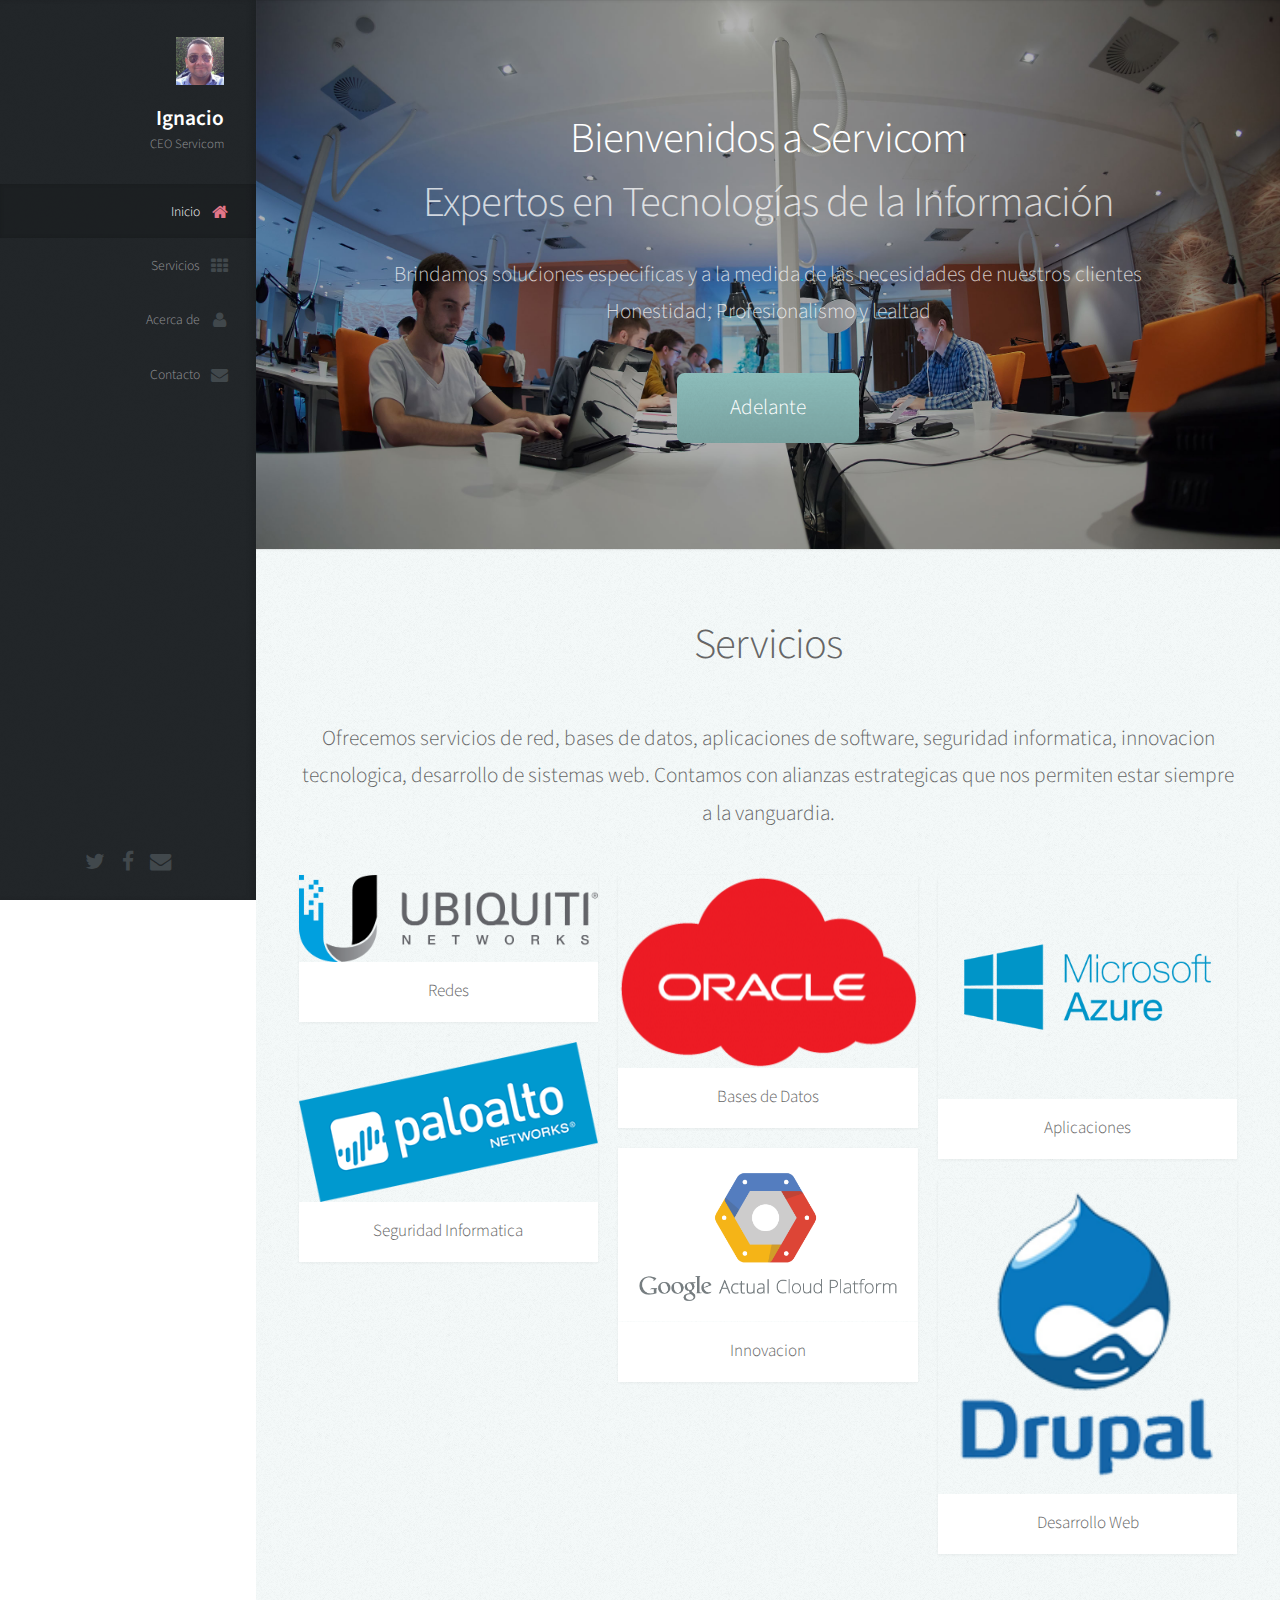
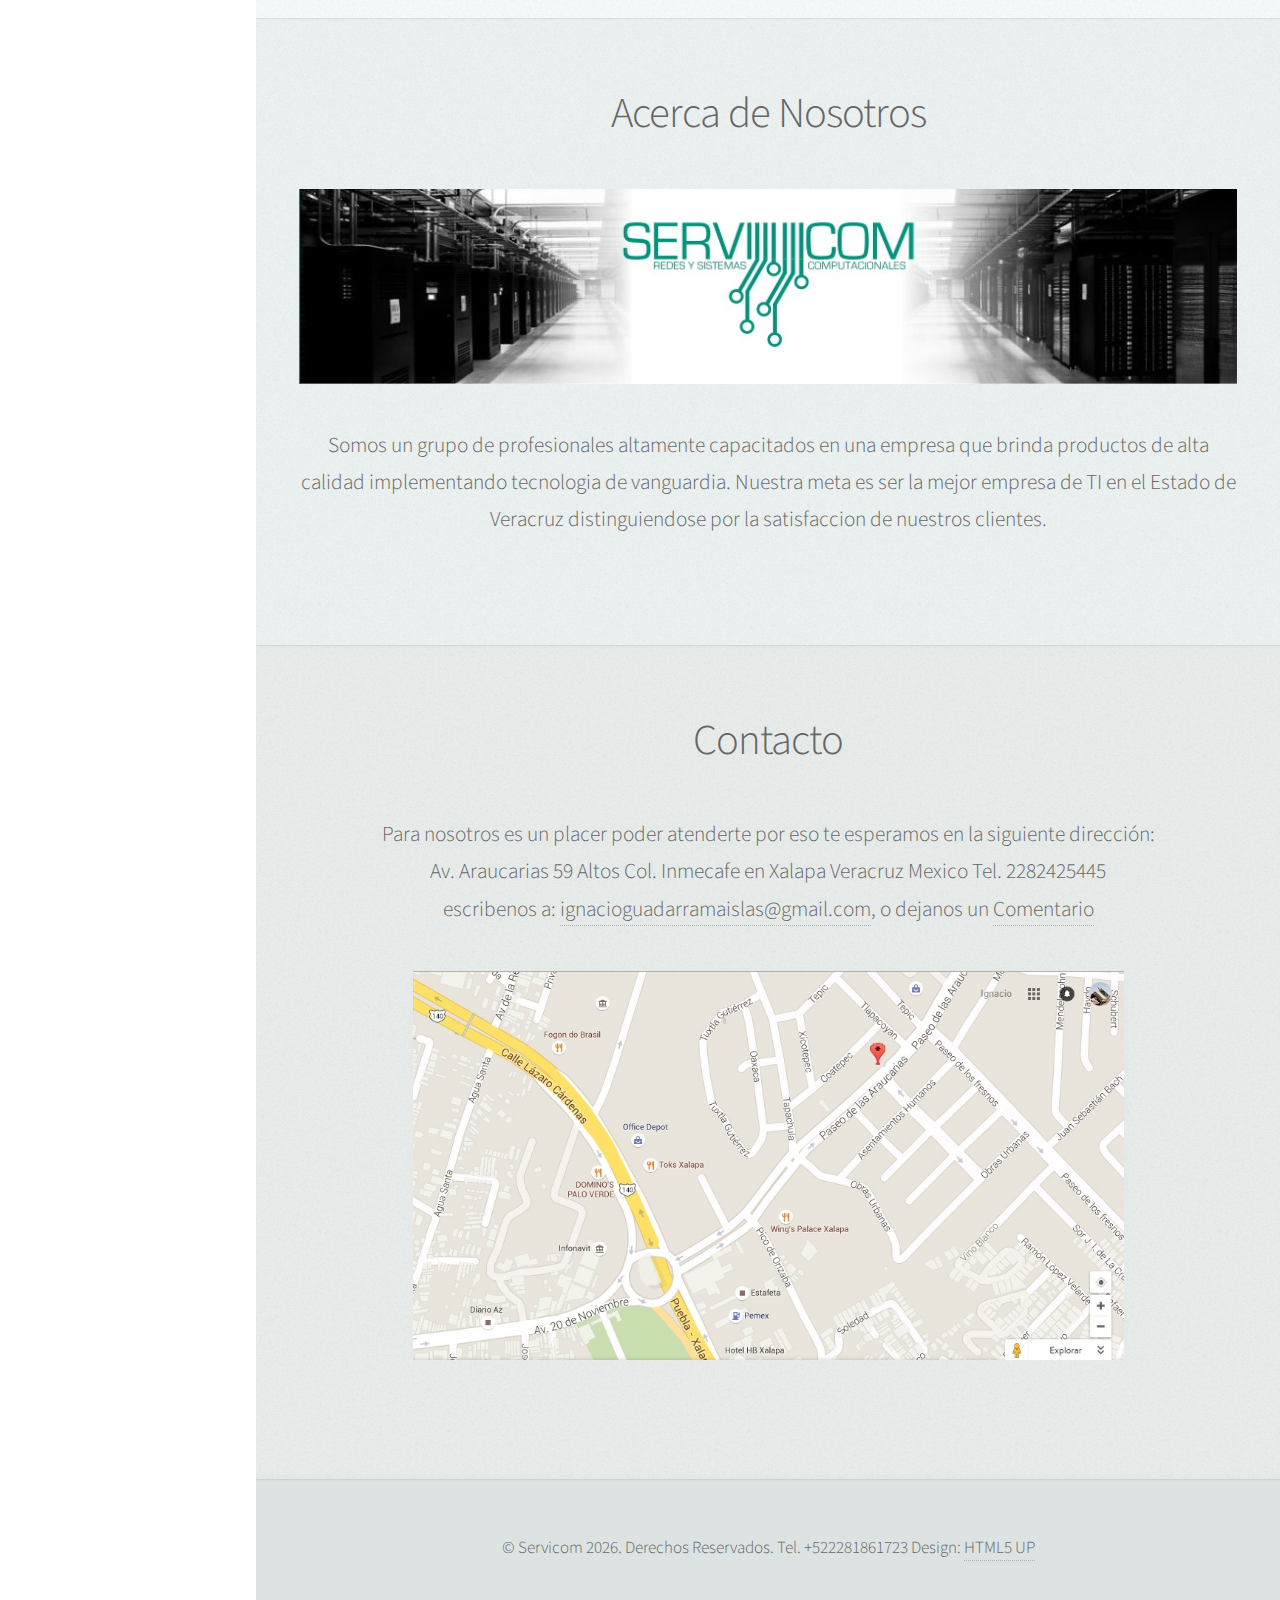
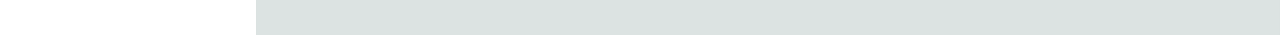
==== commit 1d6fca20: "cambio en telefono del index y el localhost de la conexion a base de datos" ====
--- a/index.html
+++ b/index.html
@@ -159,7 +159,7 @@
 							</header>
 
 							<p><strong>Para nosotros es un placer poder atenderte por eso te esperamos en la siguiente dirección:<br />
-							Av. Araucarias 59 Altos Col. Inmecafe en Xalapa Veracruz Mexico Tel. +522281861723</strong><br />
+							Av. Araucarias 59 Altos Col. Inmecafe en Xalapa Veracruz Mexico Tel. 2282425445</strong><br />
                             <strong>escribenos a: 
                             <a href="mailto:ignacioguadarramaislas@gmail.com">ignacioguadarramaislas@gmail.com</a>, o dejanos un 
                             <a href="javascript:PaginaNueva('Comentarios.php')">Comentario</a>
